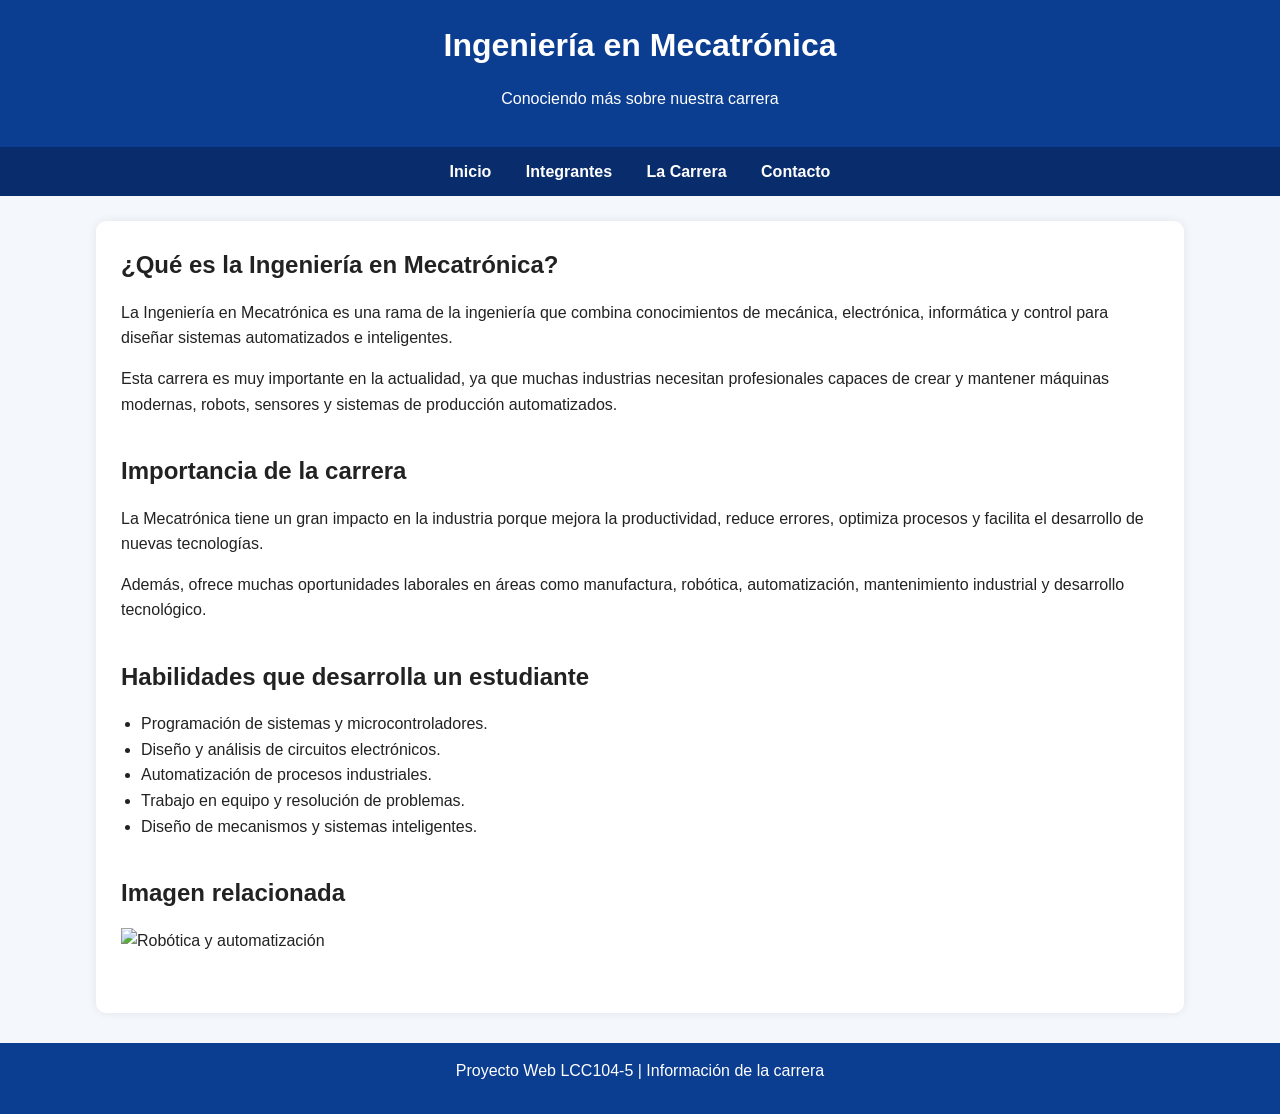
==== carrera.html @ 1b829088 "Add files via upload" ====
<!DOCTYPE html>
<html lang="es">
<head>
    <meta charset="UTF-8">
    <meta name="viewport" content="width=device-width, initial-scale=1.0">
    <title>Ingeniería en Mecatrónica</title>
    <link rel="stylesheet" href="estilos.css">
</head>
<body>

    <header>
        <h1>Ingeniería en Mecatrónica</h1>
        <p>Conociendo más sobre nuestra carrera</p>
    </header>

    <nav>
        <a href="index.html">Inicio</a>
        <a href="integrantes.html">Integrantes</a>
        <a href="carrera.html">La Carrera</a>
        <a href="contacto.html">Contacto</a>
    </nav>

    <main>
        <section class="seccion">
            <h2>¿Qué es la Ingeniería en Mecatrónica?</h2>
            <p>
                La Ingeniería en Mecatrónica es una rama de la ingeniería que combina conocimientos 
                de mecánica, electrónica, informática y control para diseñar sistemas automatizados e inteligentes.
            </p>
            <p>
                Esta carrera es muy importante en la actualidad, ya que muchas industrias necesitan 
                profesionales capaces de crear y mantener máquinas modernas, robots, sensores y sistemas de producción automatizados.
            </p>
        </section>

        <section class="seccion">
            <h2>Importancia de la carrera</h2>
            <p>
                La Mecatrónica tiene un gran impacto en la industria porque mejora la productividad, 
                reduce errores, optimiza procesos y facilita el desarrollo de nuevas tecnologías.
            </p>
            <p>
                Además, ofrece muchas oportunidades laborales en áreas como manufactura, robótica, 
                automatización, mantenimiento industrial y desarrollo tecnológico.
            </p>
        </section>

        <section class="seccion">
            <h2>Habilidades que desarrolla un estudiante</h2>
            <ul>
                <li>Programación de sistemas y microcontroladores.</li>
                <li>Diseño y análisis de circuitos electrónicos.</li>
                <li>Automatización de procesos industriales.</li>
                <li>Trabajo en equipo y resolución de problemas.</li>
                <li>Diseño de mecanismos y sistemas inteligentes.</li>
            </ul>
        </section>

        <section class="seccion">
            <h2>Imagen relacionada</h2>
            <img src="https://images.unsplash.com/photo-1561144257-e32e8efc6c4f?auto=format&fit=crop&w=900&q=80" 
                 alt="Robótica y automatización" width="100%">
        </section>
    </main>

    <footer>
        <p>Proyecto Web LCC104-5 | Información de la carrera</p>
    </footer>

</body>
</html>
---- estilos.css ----
* {
    margin: 0;
    padding: 0;
    box-sizing: border-box;
}

body {
    font-family: Arial, sans-serif;
    background-color: #f4f7fb;
    color: #222;
    line-height: 1.6;
}

header {
    background-color: #0b3d91;
    color: white;
    padding: 20px;
    text-align: center;
}

nav {
    background-color: #082c6c;
    padding: 12px;
    text-align: center;
}

nav a {
    color: white;
    text-decoration: none;
    margin: 0 15px;
    font-weight: bold;
}

nav a:hover {
    text-decoration: underline;
}

main {
    width: 85%;
    max-width: 1100px;
    margin: 25px auto;
    background: white;
    padding: 25px;
    border-radius: 10px;
    box-shadow: 0 0 10px rgba(0,0,0,0.08);
}

h1, h2, h3 {
    margin-bottom: 15px;
}

p {
    margin-bottom: 15px;
}

.seccion {
    margin-bottom: 35px;
}

.tarjetas {
    display: flex;
    gap: 20px;
    flex-wrap: wrap;
}

.tarjeta {
    background-color: #eef3fb;
    padding: 20px;
    border-radius: 10px;
    flex: 1 1 280px;
    border-left: 6px solid #0b3d91;
}

.tarjeta img {
    width: 100%;
    max-width: 220px;
    height: auto;
    border-radius: 8px;
    margin-bottom: 10px;
}

.tabla {
    width: 100%;
    border-collapse: collapse;
    margin-top: 15px;
}

.tabla th, .tabla td {
    border: 1px solid #ccc;
    padding: 10px;
    text-align: center;
}

.tabla th {
    background-color: #0b3d91;
    color: white;
}

.video-contenedor {
    text-align: center;
    margin-top: 20px;
}

footer {
    background-color: #0b3d91;
    color: white;
    text-align: center;
    padding: 15px;
    margin-top: 30px;
}

ul {
    margin-left: 20px;
    margin-bottom: 15px;
}

.boton {
    display: inline-block;
    background-color: #0b3d91;
    color: white;
    padding: 10px 18px;
    text-decoration: none;
    border-radius: 8px;
    margin-top: 10px;
}

.boton:hover {
    background-color: #082c6c;
}
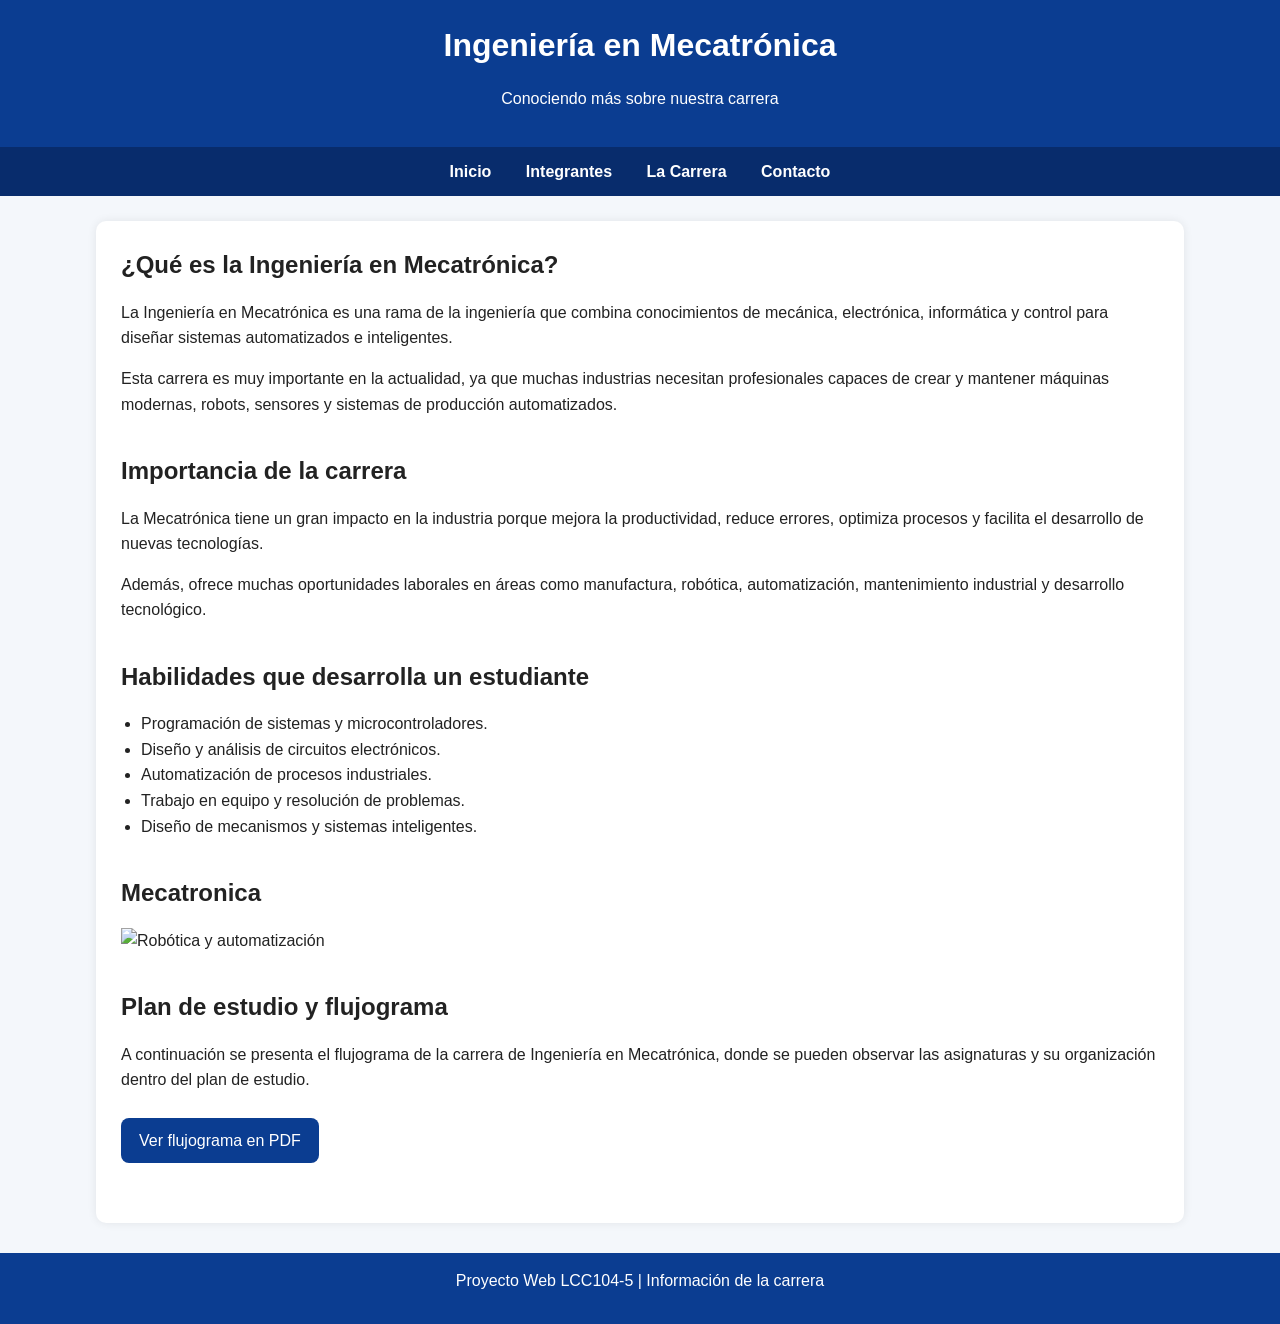
==== commit c87f80e3: "Update carrera.html" ====
--- a/carrera.html
+++ b/carrera.html
@@ -57,10 +57,21 @@
         </section>
 
         <section class="seccion">
-            <h2>Imagen relacionada</h2>
+            <h2>Mecatronica</h2>
             <img src="https://images.unsplash.com/photo-1561144257-e32e8efc6c4f?auto=format&fit=crop&w=900&q=80" 
                  alt="Robótica y automatización" width="100%">
         </section>
+       <section class="seccion">
+    <h2>Plan de estudio y flujograma</h2>
+    <p>
+        A continuación se presenta el flujograma de la carrera de Ingeniería en Mecatrónica, 
+        donde se pueden observar las asignaturas y su organización dentro del plan de estudio.
+    </p>
+
+    <a class="boton" href="docs/Flujograma_Mecatronica_2020.pdf" target="_blank">
+        Ver flujograma en PDF
+    </a>
+</section>
     </main>
 
     <footer>
@@ -68,4 +79,4 @@
     </footer>
 
 </body>
-</html>+</html>
